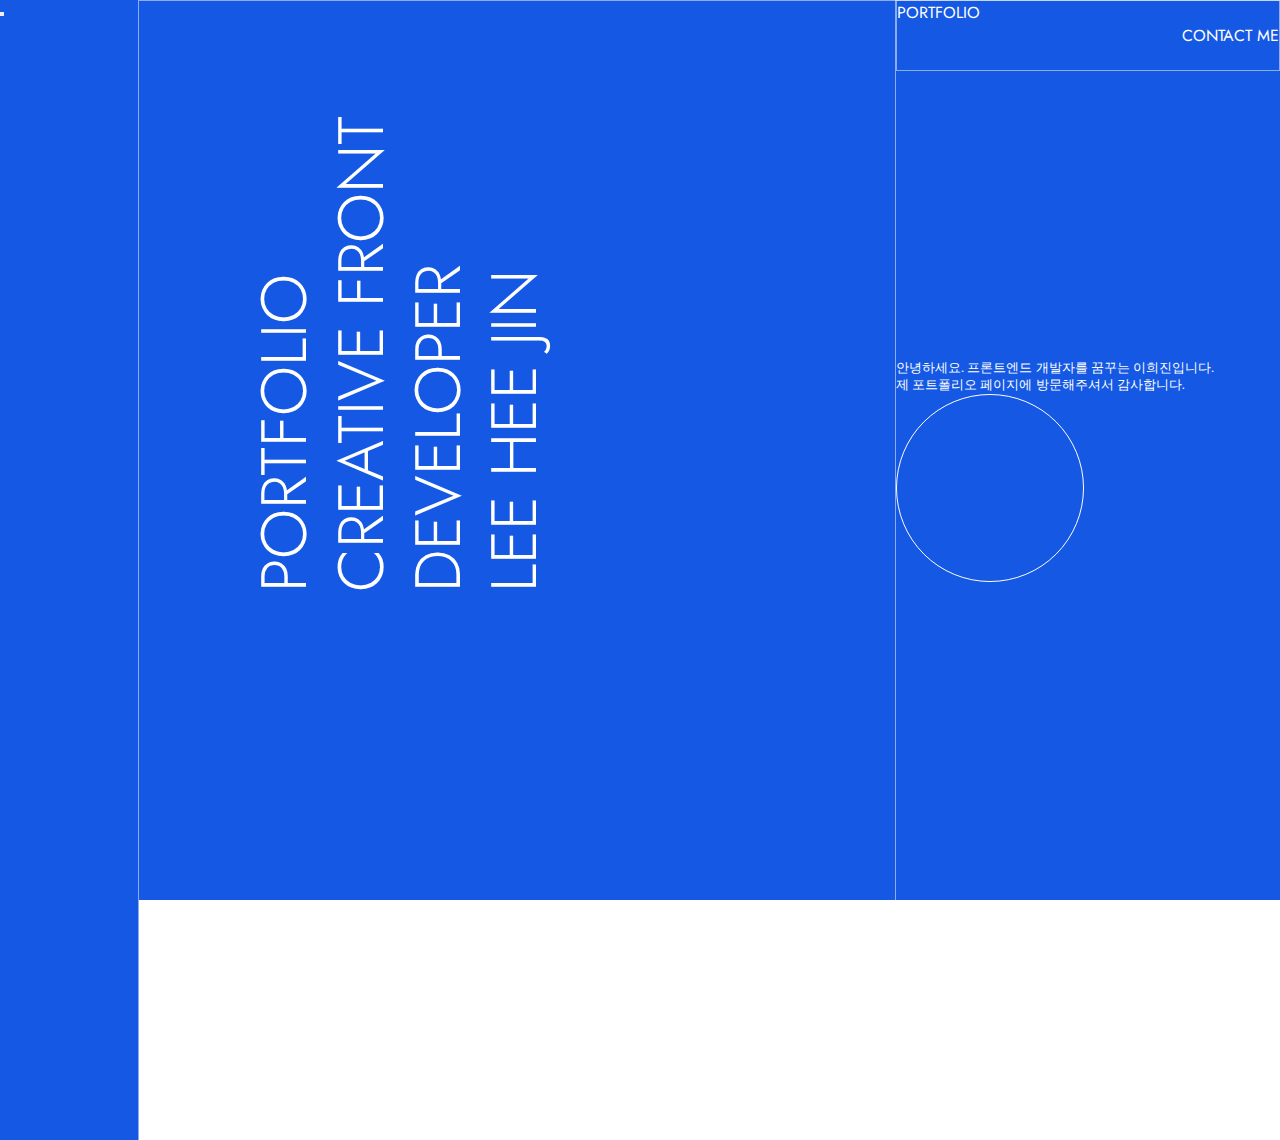
==== index.html @ 3e4b021d "first commit" ====
<!DOCTYPE html>
<html lang="ko">
<head>
  <meta charset="UTF-8">
  <meta http-equiv="X-UA-Compatible" content="IE=edge">
  <meta name="viewport" content="width=device-width, initial-scale=1.0">
  <title>portfolio</title>
  <link rel="stylesheet" href="css/reset.css">
  <link rel="stylesheet" href="css/style.css">
  <link href="https://fonts.googleapis.com/css2?family=Jost:wght@300;400;500;600;700&display=swap" rel="stylesheet">
  <link href="https://webfontworld.github.io/sunn/SUIT.css" rel="stylesheet">
</head>
<body>
  <header id="header">
    <nav id="nav">
      <button>
        <span></span>
        <span></span>
        <span></span>
      </button>
    </nav>
  </header>
  <div id="contents">
    <section id="section1">
      <div class="main">
        <div class="intro">
          <div class="itr_left">
            <p>PORTFOLIO<br>
              CREATIVE FRONT<br>
              DEVELOPER<br>
              LEE HEE JIN
            </p>
          </div>
          <!-- //itr_left -->
          <div class="itr_right">
            <div class="right_1">
              <div class="right_box">
                <span>PORTFOLIO</span>
                <a href="#">CONTACT ME</a>
                <img src="" alt="">
              </div>
            </div>
          
            <div class="right_2">
              <p>안녕하세요. 프론트엔드 개발자를 꿈꾸는 이희진입니다.<br>
                제 포트폴리오 페이지에 방문해주셔서 감사합니다.</p>
              <div class="rt_profile">
                <img src="" alt=""> 
              </div>
            </div>
          </div>
          <!-- //itr_right -->
        </div>
        <!-- //intro -->
        </div>
      </div>
    </section>
    <!-- //section1 -->
    <div id="section2">
      
    </div>
    <!-- //section2 -->
    <div id="sectio3">
      
    </div>
    <!-- //section3 -->
    <div id="section4">
      
    </div>
    <!-- //section4 -->
    <div id="section5">
      
    </div>
    <!-- //section5 -->
    <div id="section6">
      
    </div>
    <!-- //section6 -->
    <div id="section7">
      
    </div>
    <!-- //section7 -->
  </div>
  <!--// contents -->
  
</body>
</html>
---- css/style.css ----
@charset "utf-8";

/* layout */
#header {width: 138px; height: 1140px; background-color: #1458E4; border-right: 1px solid rgba(255, 255, 255, 0.5); float: left;}
#section1 {font-family: 'Jost'; width: 100%; background-color: #1458E4; height: 100vh;}


#header nav button span {width: 3px; height: 43px; color: #fff;}
.intro {border-bottom: 1px solid rgba(255, 255, 255, 0.5);}
.itr_left {position: relative;}
.itr_left p {position: absolute; left: 162px; top: 200px; font-weight: 300; font-size: 5vw; line-height: 1.2; transform: rotate(-90deg); color: #fff;}
.itr_right {position: relative; float: right; border-left: 1px solid rgba(255, 255, 255, 0.5); width: 30%; height: 100vh;}
.itr_right .right_1 {border: 1px solid rgba(255, 255, 255, 0.5);}
.right_1  a {display: block; color: #fff; text-align: right;}
.right_1 span {color: #fff;}
.itr_right .right_2 {position: absolute; top: 40%;}
.itr_right .right_2 p {font-family: 'SUIT'; color: #fff; font-weight: 400; font-size: 1vw;}
.right_2 .rt_profile {width: 186px; height: 186px; border: 1px solid #fff; border-radius: 50%;}
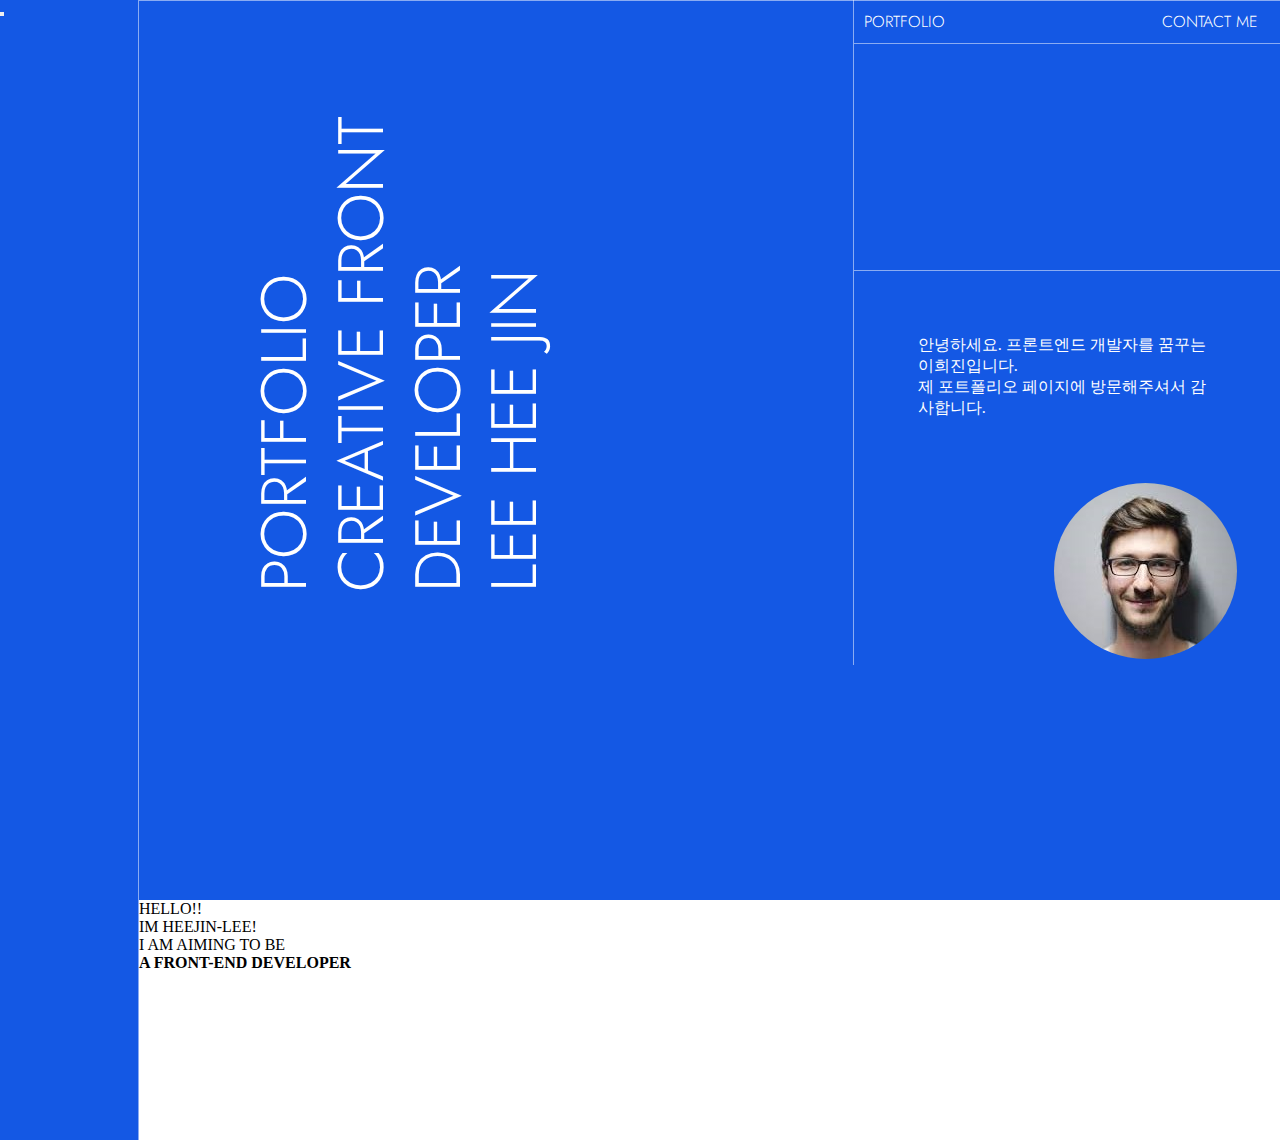
==== commit 3b7fd89b: "." ====
--- a/index.html
+++ b/index.html
@@ -20,6 +20,7 @@
       </button>
     </nav>
   </header>
+  <!-- //header -->
   <div id="contents">
     <section id="section1">
       <div class="main">
@@ -34,30 +35,38 @@
           <!-- //itr_left -->
           <div class="itr_right">
             <div class="right_1">
-              <div class="right_box">
-                <span>PORTFOLIO</span>
-                <a href="#">CONTACT ME</a>
-                <img src="" alt="">
+              <div class="r_box">
+                <span><a href="#">PORTFOLIO</a></span>
+                <span class="cont"><a href="#">CONTACT ME</a></span>
               </div>
             </div>
-          
             <div class="right_2">
               <p>안녕하세요. 프론트엔드 개발자를 꿈꾸는 이희진입니다.<br>
-                제 포트폴리오 페이지에 방문해주셔서 감사합니다.</p>
-              <div class="rt_profile">
-                <img src="" alt=""> 
-              </div>
+                 제 포트폴리오 페이지에 방문해주셔서 감사합니다.</p>
+              <div class="profile"><img src="img/images.jpg" alt=""></div>
             </div>
           </div>
           <!-- //itr_right -->
         </div>
         <!-- //intro -->
         </div>
-      </div>
+        <!--//main -->
     </section>
     <!-- //section1 -->
     <div id="section2">
-      
+      <div class="profile">
+        <div class="inner">
+          <div class="prof_cont">
+            <div class="prof_text">
+              <p>HELLO!!<br>
+                IM HEEJIN-LEE!<br>
+                I AM AIMING TO BE</p>
+              <strong>A FRONT-END DEVELOPER</strong>
+            </div>
+            <figure></figure>
+          </div>
+        </div>
+      </div>
     </div>
     <!-- //section2 -->
     <div id="sectio3">
@@ -82,6 +91,9 @@
     <!-- //section7 -->
   </div>
   <!--// contents -->
-  
+  <footer id="footer">
+
+  </footer>
+  <!--//footer -->
 </body>
 </html>--- a/css/style.css
+++ b/css/style.css
@@ -7,14 +7,16 @@
 
 #header nav button span {width: 3px; height: 43px; color: #fff;}
 .intro {border-bottom: 1px solid rgba(255, 255, 255, 0.5);}
-.itr_left {position: relative;}
-.itr_left p {position: absolute; left: 162px; top: 200px; font-weight: 300; font-size: 5vw; line-height: 1.2; transform: rotate(-90deg); color: #fff;}
-.itr_right {position: relative; float: right; border-left: 1px solid rgba(255, 255, 255, 0.5); width: 30%; height: 100vh;}
-.itr_right .right_1 {border: 1px solid rgba(255, 255, 255, 0.5);}
-.right_1  a {display: block; color: #fff; text-align: right;}
-.right_1 span {color: #fff;}
-.itr_right .right_2 {position: absolute; top: 40%;}
-.itr_right .right_2 p {font-family: 'SUIT'; color: #fff; font-weight: 400; font-size: 1vw;}
-.right_2 .rt_profile {width: 186px; height: 186px; border: 1px solid #fff; border-radius: 50%;}
+.intro .itr_left {position: relative;}
+.intro .itr_left p {position: absolute; left: 162px; top: 200px; font-weight: 300; font-size: 5vw; line-height: 1.2; transform: rotate(-90deg); color: #fff;}
 
- 
+.intro .itr_right {width: 33.3%; float: right; border-left: 1px solid rgba(255, 255, 255, 0.5);}
+.right_1 {height: 30vh; border-bottom: 1px solid rgba(255, 255, 255, 0.5);}
+.right_1 .r_box {border-bottom: 1px solid rgba(255, 255, 255, 0.5);}
+.right_1 span {width: 48%; display: inline-block;}
+.right_1 span.cont {text-align: right;}
+.right_1 span a {display: inline-block; padding: 5%; color: #fff; font-weight: 300;}
+.right_2 {}
+.right_2 p {font-family: 'SUIT'; padding: 15%; color: #fff;}
+.right_2 .profile {padding-right: 10%; text-align: right;}
+.right_2 .profile img {border-radius: 50%;}